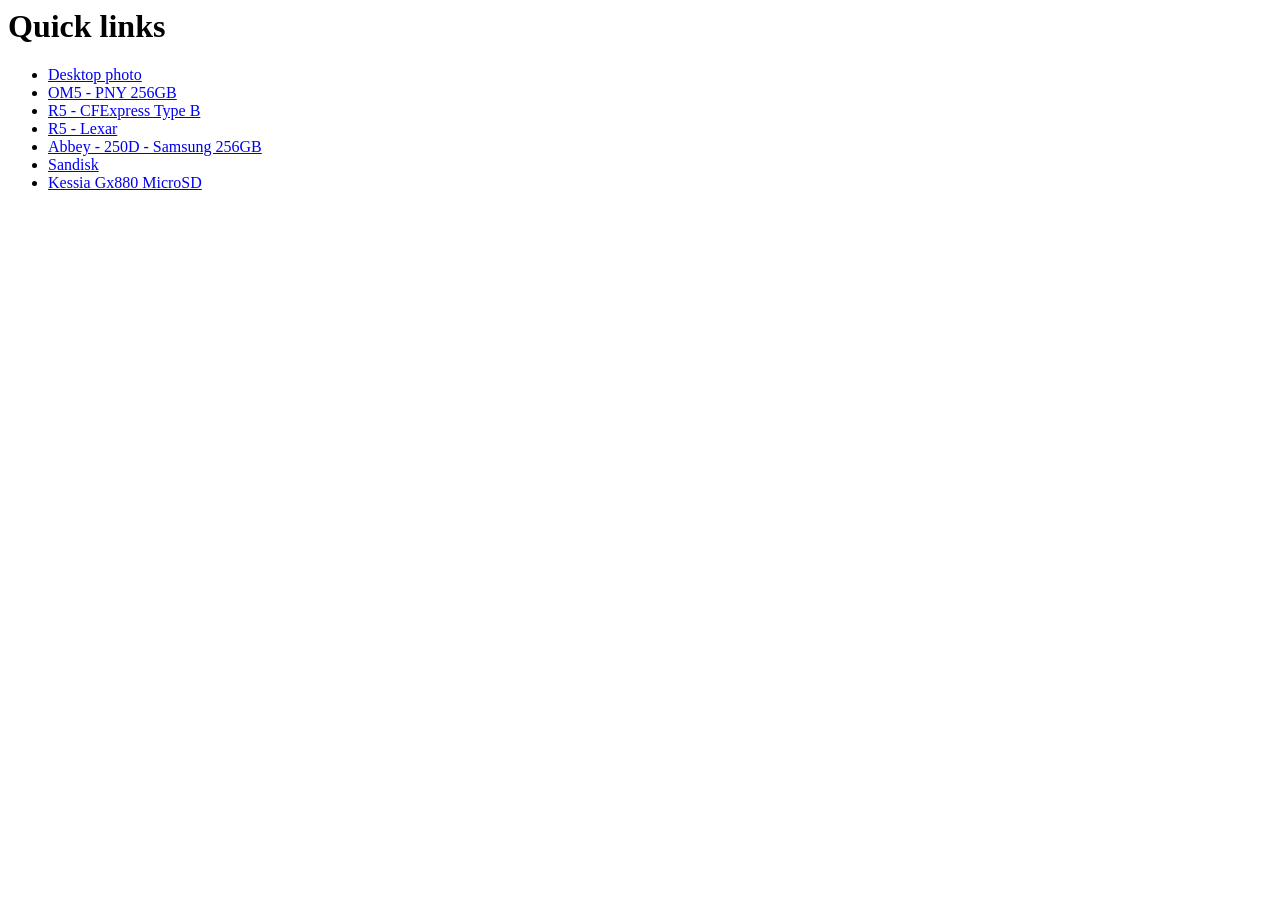
==== src/main/resources/templates/index.html @ c8fca74a "add htmx" ====
<html>
<head>
    <title>Exif Renamer</title>
</head>
<body>
<h1>Quick links</h1>
<p>
<ul>
    <li><a href="/rename-all?directory=/Users/arthurarts/Desktop/photo/">Desktop photo</a></li>
    <li><a href="/rename-all?directory=/Volumes/OM5-256GB/DCIM/">OM5 - PNY 256GB</a></li>
    <li><a href="/rename-all?directory=/Volumes/CFE256GB/DCIM/">R5 - CFExpress Type B</a></li>
    <li><a href="/rename-all?directory=/Volumes/256GBLexar/DCIM/">R5 - Lexar</a></li>
    <li><a href="/rename-all?directory=/Volumes/Abbey250D/DCIM/">Abbey - 250D - Samsung 256GB</a></li>
    <li><a href="/rename-all?directory=/Volumes/EOS_DIGITAL/DCIM/100CANON">Sandisk</a></li>
    <li><a href="/rename-all?directory=/Volumes/LUMIX/DCIM">Kessia Gx880 MicroSD</a></li>
</ul>
</p>
</body>
</html>
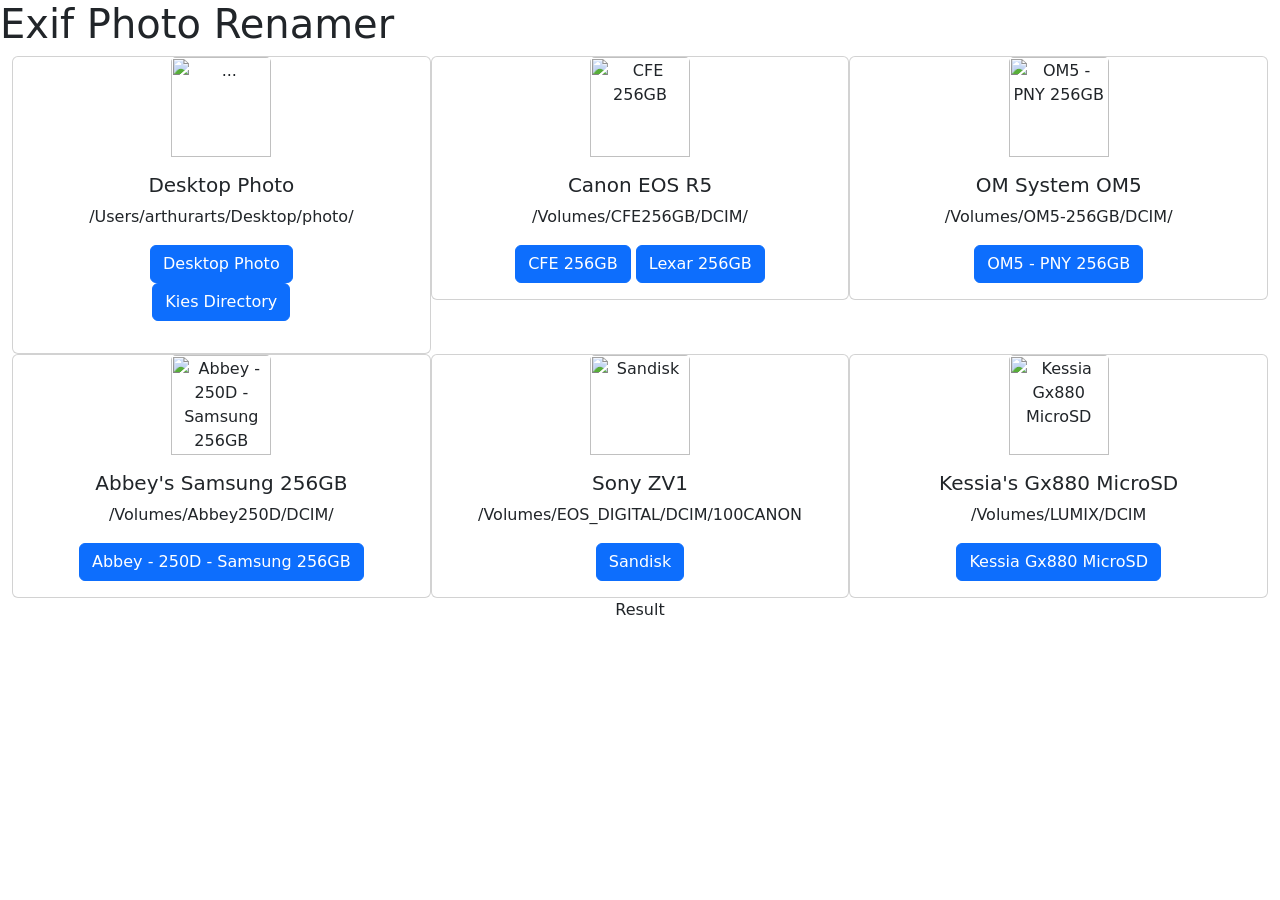
==== commit d5cc92eb: "directory picker wip" ====
--- a/src/main/resources/templates/index.html
+++ b/src/main/resources/templates/index.html
@@ -1,19 +1,131 @@
-<html>
+<html lang="en" data-bs-theme="light">
 <head>
     <title>Exif Renamer</title>
+
+    <link href="https://cdn.jsdelivr.net/npm/bootstrap@5.3.2/dist/css/bootstrap.min.css" rel="stylesheet"
+          integrity="sha384-T3c6CoIi6uLrA9TneNEoa7RxnatzjcDSCmG1MXxSR1GAsXEV/Dwwykc2MPK8M2HN" crossorigin="anonymous">
+    <style>
+        .card-img-small {
+            width: 100px;
+            height: 100px;
+            object-fit: cover;
+
+        }
+    </style>
 </head>
 <body>
-<h1>Quick links</h1>
-<p>
-<ul>
-    <li><a href="/rename-all?directory=/Users/arthurarts/Desktop/photo/">Desktop photo</a></li>
-    <li><a href="/rename-all?directory=/Volumes/OM5-256GB/DCIM/">OM5 - PNY 256GB</a></li>
-    <li><a href="/rename-all?directory=/Volumes/CFE256GB/DCIM/">R5 - CFExpress Type B</a></li>
-    <li><a href="/rename-all?directory=/Volumes/256GBLexar/DCIM/">R5 - Lexar</a></li>
-    <li><a href="/rename-all?directory=/Volumes/Abbey250D/DCIM/">Abbey - 250D - Samsung 256GB</a></li>
-    <li><a href="/rename-all?directory=/Volumes/EOS_DIGITAL/DCIM/100CANON">Sandisk</a></li>
-    <li><a href="/rename-all?directory=/Volumes/LUMIX/DCIM">Kessia Gx880 MicroSD</a></li>
-</ul>
-</p>
+<h1>Exif Photo Renamer</h1>
+
+
+<div class="container-fluid text-center flex-box block px-4">
+    <div class="row align-items-start">
+
+        <div class="card col" style="width: 18rem;">
+            <img src="/img/mbp.jpeg" class="card-img-top card-img-small mx-auto" alt="...">
+            <div class="card-body">
+                <h5 class="card-title">Desktop Photo</h5>
+                <p class="card-text">/Users/arthurarts/Desktop/photo/</p>
+                <a href="#" class="btn btn-primary"
+                   hx-get="rename-all?directory=/Users/arthurarts/Desktop/photo/"
+                   hx-target="#result-container"
+                   hx-swap="innerHTML">Desktop Photo</a>
+
+                <form id="directoryForm" hx-post="/rename-list" hx-trigger="submit" hx-target="#response" hx-swap="innerHTML">
+                    <!-- Hidden file input -->
+                    <input type="file" id="directoryInput" webkitdirectory directory multiple style="display: none;" onchange="submitForm()">
+                    <!-- Visible button to trigger file input -->
+                    <button type="button" class="btn btn-primary" onclick="document.getElementById('directoryInput').click();">
+                        Kies Directory
+                    </button>
+                </form>
+                <ul id="fileList" class="mt-3"></ul>
+
+            </div>
+        </div>
+        <div class="card col" style="width: 18rem;">
+            <img src="/img/r5.jpeg" class="card-img-top card-img-small mx-auto" alt="CFE 256GB">
+            <div class="card-body">
+                <h5 class="card-title">Canon EOS R5</h5>
+                <p class="card-text">/Volumes/CFE256GB/DCIM/</p>
+                <a href="#" ht-get="/rename-all?directory=/Volumes/CFE256GB/DCIM/" class="btn btn-primary">CFE 256GB</a>
+                <a href="#" ht-get="/rename-all?directory=/Volumes/256GBLexar/DCIM/" class="btn btn-primary">Lexar
+                    256GB</a>
+            </div>
+        </div>
+
+        <div class="card col" style="width: 18rem;">
+            <img src="/img/om5.jpeg" class="card-img-top card-img-small mx-auto" alt="OM5 - PNY 256GB">
+            <div class="card-body">
+                <h5 class="card-title">OM System OM5</h5>
+                <p class="card-text">/Volumes/OM5-256GB/DCIM/</p>
+                <a href="#" ht-get="/rename-all?directory=/Volumes/OM5-256GB/DCIM/" class="btn btn-primary">OM5 - PNY
+                    256GB</a>
+            </div>
+        </div>
+
+    </div>
+    <div class="row align-items-start">
+        <div class="card col" style="width: 18rem;">
+            <img src="/img/250D.jpeg" class="card-img-top card-img-small mx-auto" alt="Abbey - 250D - Samsung 256GB">
+            <div class="card-body">
+                <h5 class="card-title">Abbey's Samsung 256GB</h5>
+                <p class="card-text">/Volumes/Abbey250D/DCIM/</p>
+                <a href="#" ht-get="/rename-all?directory=/Volumes/Abbey250D/DCIM/" class="btn btn-primary">Abbey - 250D
+                    - Samsung 256GB</a>
+            </div>
+        </div>
+
+        <div class="card col" style="width: 18rem;">
+            <img src="/img/zv1.jpg" class="card-img-top card-img-small mx-auto" alt="Sandisk">
+            <div class="card-body">
+                <h5 class="card-title">Sony ZV1</h5>
+                <p class="card-text">/Volumes/EOS_DIGITAL/DCIM/100CANON</p>
+                <a href="#" ht-get="/rename-all?directory=/Volumes/EOS_DIGITAL/DCIM/100CANON" class="btn btn-primary">Sandisk</a>
+            </div>
+        </div>
+
+        <div class="card col" style="width: 18rem;">
+            <img src="/img/gx880.jpeg" class="card-img-top card-img-small mx-auto" alt="Kessia Gx880 MicroSD">
+            <div class="card-body">
+                <h5 class="card-title">Kessia's Gx880 MicroSD</h5>
+                <p class="card-text">/Volumes/LUMIX/DCIM</p>
+                <a href="#" ht-get="/rename-all?directory=/Volumes/LUMIX/DCIM" class="btn btn-primary">Kessia Gx880
+                    MicroSD</a>
+            </div>
+        </div>
+
+    </div>
+
+    <div class="container-fluid text-center flex-box block borde" id="result-container">
+        Result
+    </div>
+
+</div>
+<script src="https://cdn.jsdelivr.net/npm/bootstrap@5.3.2/dist/js/bootstrap.bundle.min.js"
+        integrity="sha384-C6RzsynM9kWDrMNeT87bh95OGNyZPhcTNXj1NW7RuBCsyN/o0jlpcV8Qyq46cDfL"
+        crossorigin="anonymous"></script>
+<script src="https://unpkg.com/htmx.org@2.0.2"></script>
+<script>
+    function submitForm() {
+        // Create a FormData object from the form
+        const form = document.getElementById('directoryForm');
+        const formData = new FormData(form);
+
+        // Append the selected files
+        const files = document.getElementById('directoryInput').files;
+        for (let i = 0; i < files.length; i++) {
+            formData.append('files', files[i]);
+        }
+
+        // Send the form data using HTMX
+        htmx.ajax('POST', '/rename-list', {
+            target: '#result-container',
+            swap: 'innerHTML',
+            values: formData
+        });
+    }
+</script>
 </body>
+
+
 </html>
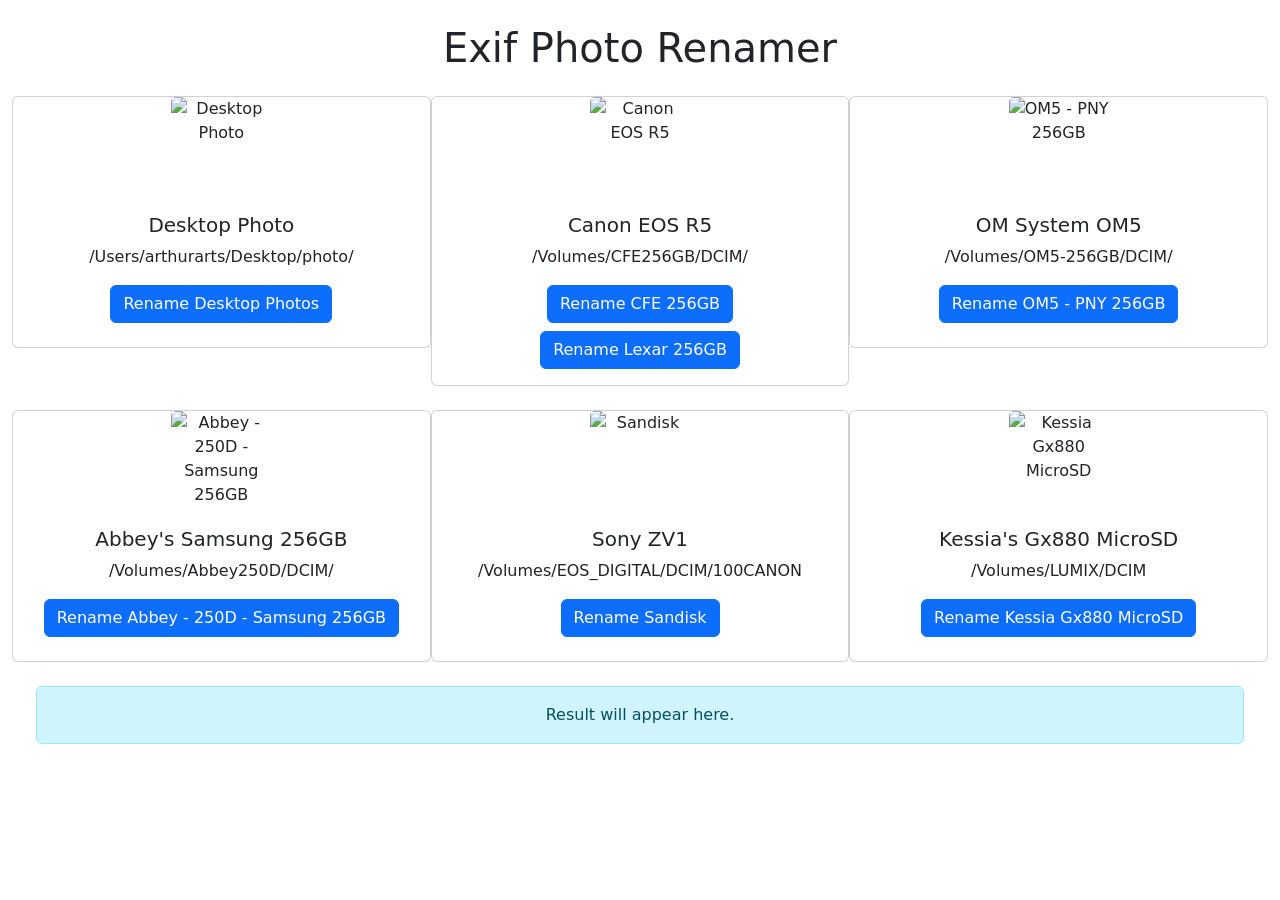
==== commit 964de5eb: "wip" ====
--- a/src/main/resources/templates/index.html
+++ b/src/main/resources/templates/index.html
@@ -1,55 +1,57 @@
-<html lang="en" data-bs-theme="light">
+<!DOCTYPE html>
+<html lang="en" data-bs-theme="light" xmlns:th="http://www.thymeleaf.org">
 <head>
+    <meta charset="UTF-8">
     <title>Exif Renamer</title>
 
+    <!-- Bootstrap CSS -->
     <link href="https://cdn.jsdelivr.net/npm/bootstrap@5.3.2/dist/css/bootstrap.min.css" rel="stylesheet"
           integrity="sha384-T3c6CoIi6uLrA9TneNEoa7RxnatzjcDSCmG1MXxSR1GAsXEV/Dwwykc2MPK8M2HN" crossorigin="anonymous">
+    <!-- HTMX (Single Inclusion) -->
+    <script src="https://unpkg.com/htmx.org@1.9.3"></script>
+
     <style>
         .card-img-small {
             width: 100px;
             height: 100px;
             object-fit: cover;
-
         }
     </style>
 </head>
 <body>
-<h1>Exif Photo Renamer</h1>
+<div class="container-fluid text-center px-4">
+    <h1 class="mt-4">Exif Photo Renamer</h1>
 
-
-<div class="container-fluid text-center flex-box block px-4">
-    <div class="row align-items-start">
-
+    <div class="row align-items-start mt-4">
+        <!-- First Card with Directory Picker -->
         <div class="card col" style="width: 18rem;">
-            <img src="/img/mbp.jpeg" class="card-img-top card-img-small mx-auto" alt="...">
+            <img src="/img/mbp.jpeg" class="card-img-top card-img-small mx-auto" alt="Desktop Photo">
             <div class="card-body">
                 <h5 class="card-title">Desktop Photo</h5>
                 <p class="card-text">/Users/arthurarts/Desktop/photo/</p>
-                <a href="#" class="btn btn-primary"
-                   hx-get="rename-all?directory=/Users/arthurarts/Desktop/photo/"
+
+                <!-- Rename All Button -->
+                <a href="#" class="btn btn-primary mb-2"
+                   hx-get="/rename-all?directory=/Users/arthurarts/Desktop/photo/"
                    hx-target="#result-container"
-                   hx-swap="innerHTML">Desktop Photo</a>
-
-                <form id="directoryForm" hx-post="/rename-list" hx-trigger="submit" hx-target="#response" hx-swap="innerHTML">
-                    <!-- Hidden file input -->
-                    <input type="file" id="directoryInput" webkitdirectory directory multiple style="display: none;" onchange="submitForm()">
-                    <!-- Visible button to trigger file input -->
-                    <button type="button" class="btn btn-primary" onclick="document.getElementById('directoryInput').click();">
-                        Kies Directory
-                    </button>
-                </form>
-                <ul id="fileList" class="mt-3"></ul>
-
+                   hx-swap="innerHTML">Rename Desktop Photos</a>
             </div>
         </div>
+
+        <!-- Other Cards -->
         <div class="card col" style="width: 18rem;">
-            <img src="/img/r5.jpeg" class="card-img-top card-img-small mx-auto" alt="CFE 256GB">
+            <img src="/img/r5.jpeg" class="card-img-top card-img-small mx-auto" alt="Canon EOS R5">
             <div class="card-body">
                 <h5 class="card-title">Canon EOS R5</h5>
                 <p class="card-text">/Volumes/CFE256GB/DCIM/</p>
-                <a href="#" ht-get="/rename-all?directory=/Volumes/CFE256GB/DCIM/" class="btn btn-primary">CFE 256GB</a>
-                <a href="#" ht-get="/rename-all?directory=/Volumes/256GBLexar/DCIM/" class="btn btn-primary">Lexar
-                    256GB</a>
+                <a href="#" class="btn btn-primary mb-2"
+                   hx-get="/rename-all?directory=/Volumes/CFE256GB/DCIM/"
+                   hx-target="#result-container"
+                   hx-swap="innerHTML">Rename CFE 256GB</a>
+                <a href="#" class="btn btn-primary"
+                   hx-get="/rename-all?directory=/Volumes/256GBLexar/DCIM/"
+                   hx-target="#result-container"
+                   hx-swap="innerHTML">Rename Lexar 256GB</a>
             </div>
         </div>
 
@@ -58,20 +60,24 @@
             <div class="card-body">
                 <h5 class="card-title">OM System OM5</h5>
                 <p class="card-text">/Volumes/OM5-256GB/DCIM/</p>
-                <a href="#" ht-get="/rename-all?directory=/Volumes/OM5-256GB/DCIM/" class="btn btn-primary">OM5 - PNY
-                    256GB</a>
+                <a href="#" class="btn btn-primary mb-2"
+                   hx-get="/rename-all?directory=/Volumes/OM5-256GB/DCIM/"
+                   hx-target="#result-container"
+                   hx-swap="innerHTML">Rename OM5 - PNY 256GB</a>
             </div>
         </div>
+    </div>
 
-    </div>
-    <div class="row align-items-start">
+    <div class="row align-items-start mt-4">
         <div class="card col" style="width: 18rem;">
             <img src="/img/250D.jpeg" class="card-img-top card-img-small mx-auto" alt="Abbey - 250D - Samsung 256GB">
             <div class="card-body">
                 <h5 class="card-title">Abbey's Samsung 256GB</h5>
                 <p class="card-text">/Volumes/Abbey250D/DCIM/</p>
-                <a href="#" ht-get="/rename-all?directory=/Volumes/Abbey250D/DCIM/" class="btn btn-primary">Abbey - 250D
-                    - Samsung 256GB</a>
+                <a href="#" class="btn btn-primary mb-2"
+                   hx-get="/rename-all?directory=/Volumes/Abbey250D/DCIM/"
+                   hx-target="#result-container"
+                   hx-swap="innerHTML">Rename Abbey - 250D - Samsung 256GB</a>
             </div>
         </div>
 
@@ -80,7 +86,10 @@
             <div class="card-body">
                 <h5 class="card-title">Sony ZV1</h5>
                 <p class="card-text">/Volumes/EOS_DIGITAL/DCIM/100CANON</p>
-                <a href="#" ht-get="/rename-all?directory=/Volumes/EOS_DIGITAL/DCIM/100CANON" class="btn btn-primary">Sandisk</a>
+                <a href="#" class="btn btn-primary mb-2"
+                   hx-get="/rename-all?directory=/Volumes/EOS_DIGITAL/DCIM/100CANON"
+                   hx-target="#result-container"
+                   hx-swap="innerHTML">Rename Sandisk</a>
             </div>
         </div>
 
@@ -89,43 +98,23 @@
             <div class="card-body">
                 <h5 class="card-title">Kessia's Gx880 MicroSD</h5>
                 <p class="card-text">/Volumes/LUMIX/DCIM</p>
-                <a href="#" ht-get="/rename-all?directory=/Volumes/LUMIX/DCIM" class="btn btn-primary">Kessia Gx880
-                    MicroSD</a>
+                <a href="#" class="btn btn-primary mb-2"
+                   hx-get="/rename-all?directory=/Volumes/LUMIX/DCIM"
+                   hx-target="#result-container"
+                   hx-swap="innerHTML">Rename Kessia Gx880 MicroSD</a>
             </div>
         </div>
-
     </div>
 
-    <div class="container-fluid text-center flex-box block borde" id="result-container">
-        Result
+    <!-- Result Container -->
+    <div class="container-fluid text-center mt-4" id="result-container">
+        <div class="alert alert-info">Result will appear here.</div>
     </div>
+</div>
 
-</div>
+<!-- Bootstrap JS Bundle -->
 <script src="https://cdn.jsdelivr.net/npm/bootstrap@5.3.2/dist/js/bootstrap.bundle.min.js"
         integrity="sha384-C6RzsynM9kWDrMNeT87bh95OGNyZPhcTNXj1NW7RuBCsyN/o0jlpcV8Qyq46cDfL"
         crossorigin="anonymous"></script>
-<script src="https://unpkg.com/htmx.org@2.0.2"></script>
-<script>
-    function submitForm() {
-        // Create a FormData object from the form
-        const form = document.getElementById('directoryForm');
-        const formData = new FormData(form);
-
-        // Append the selected files
-        const files = document.getElementById('directoryInput').files;
-        for (let i = 0; i < files.length; i++) {
-            formData.append('files', files[i]);
-        }
-
-        // Send the form data using HTMX
-        htmx.ajax('POST', '/rename-list', {
-            target: '#result-container',
-            swap: 'innerHTML',
-            values: formData
-        });
-    }
-</script>
 </body>
-
-
-</html>+</html>
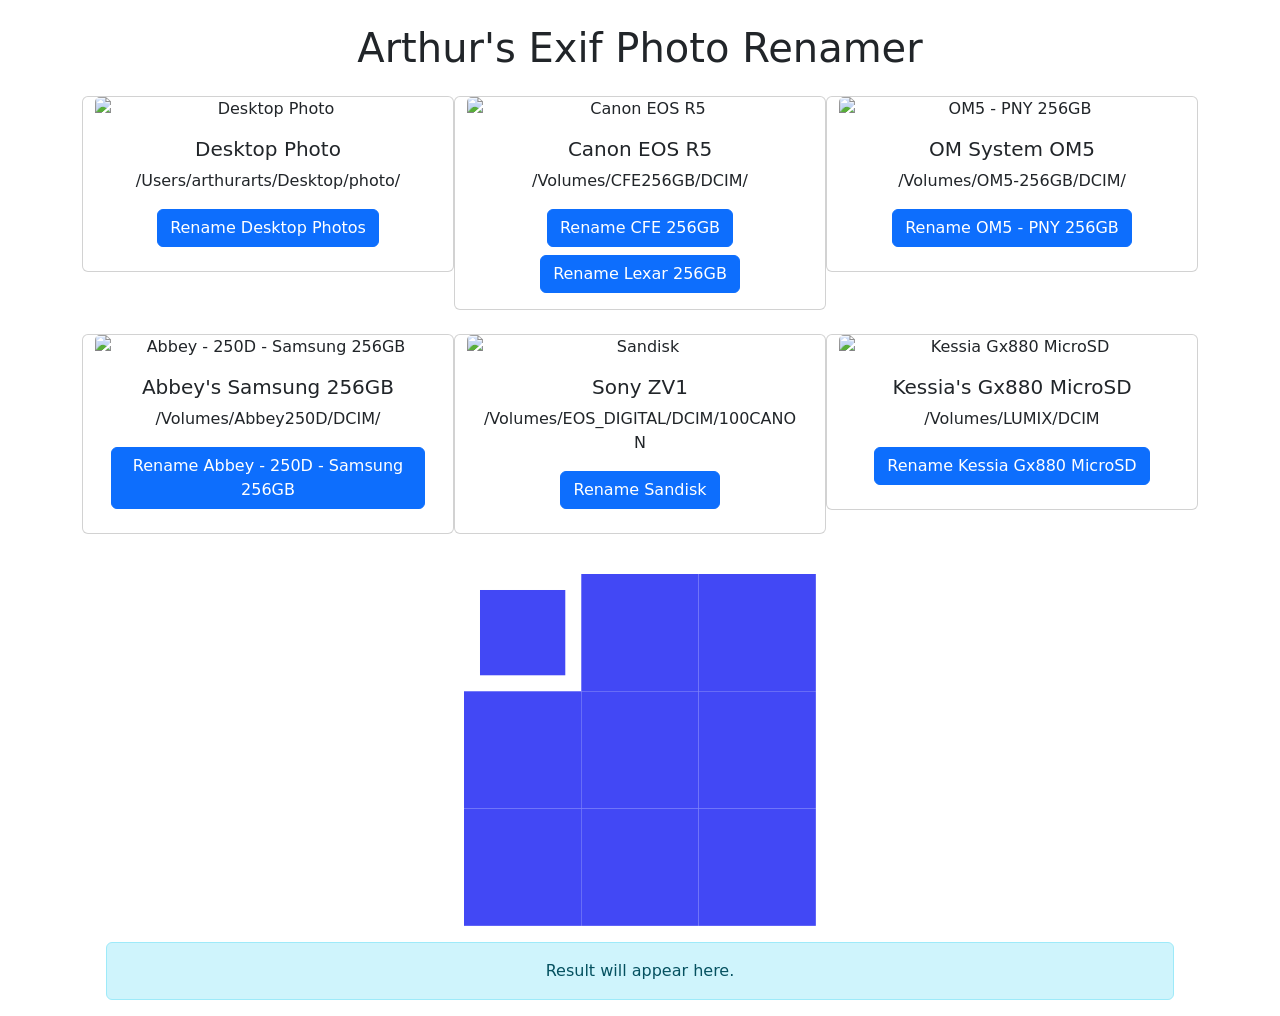
==== commit 234c8ddf: "spinner" ====
--- a/src/main/resources/templates/index.html
+++ b/src/main/resources/templates/index.html
@@ -1,26 +1,18 @@
-<!DOCTYPE html>
+<!doctype html>
 <html lang="en" data-bs-theme="light" xmlns:th="http://www.thymeleaf.org">
 <head>
     <meta charset="UTF-8">
-    <title>Exif Renamer</title>
+    <meta name="viewport" content="width=device-width, initial-scale=1">
+    <title>Arthur's Exif Renamer</title>
 
     <!-- Bootstrap CSS -->
     <link href="https://cdn.jsdelivr.net/npm/bootstrap@5.3.2/dist/css/bootstrap.min.css" rel="stylesheet"
           integrity="sha384-T3c6CoIi6uLrA9TneNEoa7RxnatzjcDSCmG1MXxSR1GAsXEV/Dwwykc2MPK8M2HN" crossorigin="anonymous">
-    <!-- HTMX (Single Inclusion) -->
-    <script src="https://unpkg.com/htmx.org@1.9.3"></script>
-
-    <style>
-        .card-img-small {
-            width: 100px;
-            height: 100px;
-            object-fit: cover;
-        }
-    </style>
+    <link href="/css/user.css" rel="stylesheet">
 </head>
 <body>
-<div class="container-fluid text-center px-4">
-    <h1 class="mt-4">Exif Photo Renamer</h1>
+<div class="container text-center px-4">
+    <h1 class="mt-4">Arthur's Exif Photo Renamer</h1>
 
     <div class="row align-items-start mt-4">
         <!-- First Card with Directory Picker -->
@@ -29,16 +21,13 @@
             <div class="card-body">
                 <h5 class="card-title">Desktop Photo</h5>
                 <p class="card-text">/Users/arthurarts/Desktop/photo/</p>
-
-                <!-- Rename All Button -->
                 <a href="#" class="btn btn-primary mb-2"
-                   hx-get="/rename-all?directory=/Users/arthurarts/Desktop/photo/"
+                   hx-get="/rename-all?directory=/Users/arthurarts/Desktop/photo/te delen"
                    hx-target="#result-container"
-                   hx-swap="innerHTML">Rename Desktop Photos</a>
+                   hx-indicator="#spinner"
+                   hx-swap="innerHTML swap:1s">Rename Desktop Photos</a>
             </div>
         </div>
-
-        <!-- Other Cards -->
         <div class="card col" style="width: 18rem;">
             <img src="/img/r5.jpeg" class="card-img-top card-img-small mx-auto" alt="Canon EOS R5">
             <div class="card-body">
@@ -46,12 +35,14 @@
                 <p class="card-text">/Volumes/CFE256GB/DCIM/</p>
                 <a href="#" class="btn btn-primary mb-2"
                    hx-get="/rename-all?directory=/Volumes/CFE256GB/DCIM/"
-                   hx-target="#result-container"
-                   hx-swap="innerHTML">Rename CFE 256GB</a>
+                  hx-target="#result-container"
+                   hx-indicator="#spinner"
+                   hx-swap="innerHTML swap:1s">Rename CFE 256GB</a>
                 <a href="#" class="btn btn-primary"
                    hx-get="/rename-all?directory=/Volumes/256GBLexar/DCIM/"
-                   hx-target="#result-container"
-                   hx-swap="innerHTML">Rename Lexar 256GB</a>
+                  hx-target="#result-container"
+                   hx-indicator="#spinner"
+                   hx-swap="innerHTML swap:1s">Rename Lexar 256GB</a>
             </div>
         </div>
 
@@ -62,8 +53,9 @@
                 <p class="card-text">/Volumes/OM5-256GB/DCIM/</p>
                 <a href="#" class="btn btn-primary mb-2"
                    hx-get="/rename-all?directory=/Volumes/OM5-256GB/DCIM/"
-                   hx-target="#result-container"
-                   hx-swap="innerHTML">Rename OM5 - PNY 256GB</a>
+                  hx-target="#result-container"
+                   hx-indicator="#spinner"
+                   hx-swap="innerHTML swap:1s">Rename OM5 - PNY 256GB</a>
             </div>
         </div>
     </div>
@@ -76,11 +68,11 @@
                 <p class="card-text">/Volumes/Abbey250D/DCIM/</p>
                 <a href="#" class="btn btn-primary mb-2"
                    hx-get="/rename-all?directory=/Volumes/Abbey250D/DCIM/"
-                   hx-target="#result-container"
-                   hx-swap="innerHTML">Rename Abbey - 250D - Samsung 256GB</a>
+                  hx-target="#result-container"
+                   hx-indicator="#spinner"
+                   hx-swap="innerHTML swap:1s">Rename Abbey - 250D - Samsung 256GB</a>
             </div>
         </div>
-
         <div class="card col" style="width: 18rem;">
             <img src="/img/zv1.jpg" class="card-img-top card-img-small mx-auto" alt="Sandisk">
             <div class="card-body">
@@ -88,11 +80,11 @@
                 <p class="card-text">/Volumes/EOS_DIGITAL/DCIM/100CANON</p>
                 <a href="#" class="btn btn-primary mb-2"
                    hx-get="/rename-all?directory=/Volumes/EOS_DIGITAL/DCIM/100CANON"
-                   hx-target="#result-container"
-                   hx-swap="innerHTML">Rename Sandisk</a>
+                  hx-target="#result-container"
+                   hx-indicator="#spinner"
+                   hx-swap="innerHTML swap:1s">Rename Sandisk</a>
             </div>
         </div>
-
         <div class="card col" style="width: 18rem;">
             <img src="/img/gx880.jpeg" class="card-img-top card-img-small mx-auto" alt="Kessia Gx880 MicroSD">
             <div class="card-body">
@@ -100,19 +92,21 @@
                 <p class="card-text">/Volumes/LUMIX/DCIM</p>
                 <a href="#" class="btn btn-primary mb-2"
                    hx-get="/rename-all?directory=/Volumes/LUMIX/DCIM"
-                   hx-target="#result-container"
-                   hx-swap="innerHTML">Rename Kessia Gx880 MicroSD</a>
+                  hx-target="#result-container"
+                   hx-indicator="#spinner"
+                   hx-swap="innerHTML swap:1s">Rename Kessia Gx880 MicroSD</a>
             </div>
         </div>
     </div>
 
     <!-- Result Container -->
-    <div class="container-fluid text-center mt-4" id="result-container">
-        <div class="alert alert-info">Result will appear here.</div>
+    <div class="container text-center mt-4" id="result-container">
+        <svg class="htmx-indicator" id="spinner" xmlns="http://www.w3.org/2000/svg" width="384" height="384" viewBox="0 0 24 24"><rect width="7.33" height="7.33" x="1" y="1" fill="#4248f5"><animate id="svgSpinnersBlocksWave0" attributeName="x" begin="0;svgSpinnersBlocksWave1.end+0.2s" dur="0.6s" values="1;4;1"/><animate attributeName="y" begin="0;svgSpinnersBlocksWave1.end+0.2s" dur="0.6s" values="1;4;1"/><animate attributeName="width" begin="0;svgSpinnersBlocksWave1.end+0.2s" dur="0.6s" values="7.33;1.33;7.33"/><animate attributeName="height" begin="0;svgSpinnersBlocksWave1.end+0.2s" dur="0.6s" values="7.33;1.33;7.33"/></rect><rect width="7.33" height="7.33" x="8.33" y="1" fill="#4248f5"><animate attributeName="x" begin="svgSpinnersBlocksWave0.begin+0.1s" dur="0.6s" values="8.33;11.33;8.33"/><animate attributeName="y" begin="svgSpinnersBlocksWave0.begin+0.1s" dur="0.6s" values="1;4;1"/><animate attributeName="width" begin="svgSpinnersBlocksWave0.begin+0.1s" dur="0.6s" values="7.33;1.33;7.33"/><animate attributeName="height" begin="svgSpinnersBlocksWave0.begin+0.1s" dur="0.6s" values="7.33;1.33;7.33"/></rect><rect width="7.33" height="7.33" x="1" y="8.33" fill="#4248f5"><animate attributeName="x" begin="svgSpinnersBlocksWave0.begin+0.1s" dur="0.6s" values="1;4;1"/><animate attributeName="y" begin="svgSpinnersBlocksWave0.begin+0.1s" dur="0.6s" values="8.33;11.33;8.33"/><animate attributeName="width" begin="svgSpinnersBlocksWave0.begin+0.1s" dur="0.6s" values="7.33;1.33;7.33"/><animate attributeName="height" begin="svgSpinnersBlocksWave0.begin+0.1s" dur="0.6s" values="7.33;1.33;7.33"/></rect><rect width="7.33" height="7.33" x="15.66" y="1" fill="#4248f5"><animate attributeName="x" begin="svgSpinnersBlocksWave0.begin+0.2s" dur="0.6s" values="15.66;18.66;15.66"/><animate attributeName="y" begin="svgSpinnersBlocksWave0.begin+0.2s" dur="0.6s" values="1;4;1"/><animate attributeName="width" begin="svgSpinnersBlocksWave0.begin+0.2s" dur="0.6s" values="7.33;1.33;7.33"/><animate attributeName="height" begin="svgSpinnersBlocksWave0.begin+0.2s" dur="0.6s" values="7.33;1.33;7.33"/></rect><rect width="7.33" height="7.33" x="8.33" y="8.33" fill="#4248f5"><animate attributeName="x" begin="svgSpinnersBlocksWave0.begin+0.2s" dur="0.6s" values="8.33;11.33;8.33"/><animate attributeName="y" begin="svgSpinnersBlocksWave0.begin+0.2s" dur="0.6s" values="8.33;11.33;8.33"/><animate attributeName="width" begin="svgSpinnersBlocksWave0.begin+0.2s" dur="0.6s" values="7.33;1.33;7.33"/><animate attributeName="height" begin="svgSpinnersBlocksWave0.begin+0.2s" dur="0.6s" values="7.33;1.33;7.33"/></rect><rect width="7.33" height="7.33" x="1" y="15.66" fill="#4248f5"><animate attributeName="x" begin="svgSpinnersBlocksWave0.begin+0.2s" dur="0.6s" values="1;4;1"/><animate attributeName="y" begin="svgSpinnersBlocksWave0.begin+0.2s" dur="0.6s" values="15.66;18.66;15.66"/><animate attributeName="width" begin="svgSpinnersBlocksWave0.begin+0.2s" dur="0.6s" values="7.33;1.33;7.33"/><animate attributeName="height" begin="svgSpinnersBlocksWave0.begin+0.2s" dur="0.6s" values="7.33;1.33;7.33"/></rect><rect width="7.33" height="7.33" x="15.66" y="8.33" fill="#4248f5"><animate attributeName="x" begin="svgSpinnersBlocksWave0.begin+0.3s" dur="0.6s" values="15.66;18.66;15.66"/><animate attributeName="y" begin="svgSpinnersBlocksWave0.begin+0.3s" dur="0.6s" values="8.33;11.33;8.33"/><animate attributeName="width" begin="svgSpinnersBlocksWave0.begin+0.3s" dur="0.6s" values="7.33;1.33;7.33"/><animate attributeName="height" begin="svgSpinnersBlocksWave0.begin+0.3s" dur="0.6s" values="7.33;1.33;7.33"/></rect><rect width="7.33" height="7.33" x="8.33" y="15.66" fill="#4248f5"><animate attributeName="x" begin="svgSpinnersBlocksWave0.begin+0.3s" dur="0.6s" values="8.33;11.33;8.33"/><animate attributeName="y" begin="svgSpinnersBlocksWave0.begin+0.3s" dur="0.6s" values="15.66;18.66;15.66"/><animate attributeName="width" begin="svgSpinnersBlocksWave0.begin+0.3s" dur="0.6s" values="7.33;1.33;7.33"/><animate attributeName="height" begin="svgSpinnersBlocksWave0.begin+0.3s" dur="0.6s" values="7.33;1.33;7.33"/></rect><rect width="7.33" height="7.33" x="15.66" y="15.66" fill="#4248f5"><animate id="svgSpinnersBlocksWave1" attributeName="x" begin="svgSpinnersBlocksWave0.begin+0.4s" dur="0.6s" values="15.66;18.66;15.66"/><animate attributeName="y" begin="svgSpinnersBlocksWave0.begin+0.4s" dur="0.6s" values="15.66;18.66;15.66"/><animate attributeName="width" begin="svgSpinnersBlocksWave0.begin+0.4s" dur="0.6s" values="7.33;1.33;7.33"/><animate attributeName="height" begin="svgSpinnersBlocksWave0.begin+0.4s" dur="0.6s" values="7.33;1.33;7.33"/></rect></svg>
+        <div class="alert alert-info htmx-indicator title">Result will appear here.</div>
     </div>
 </div>
 
-<!-- Bootstrap JS Bundle -->
+<script src="https://unpkg.com/htmx.org@2.0.2"></script>
 <script src="https://cdn.jsdelivr.net/npm/bootstrap@5.3.2/dist/js/bootstrap.bundle.min.js"
         integrity="sha384-C6RzsynM9kWDrMNeT87bh95OGNyZPhcTNXj1NW7RuBCsyN/o0jlpcV8Qyq46cDfL"
         crossorigin="anonymous"></script>
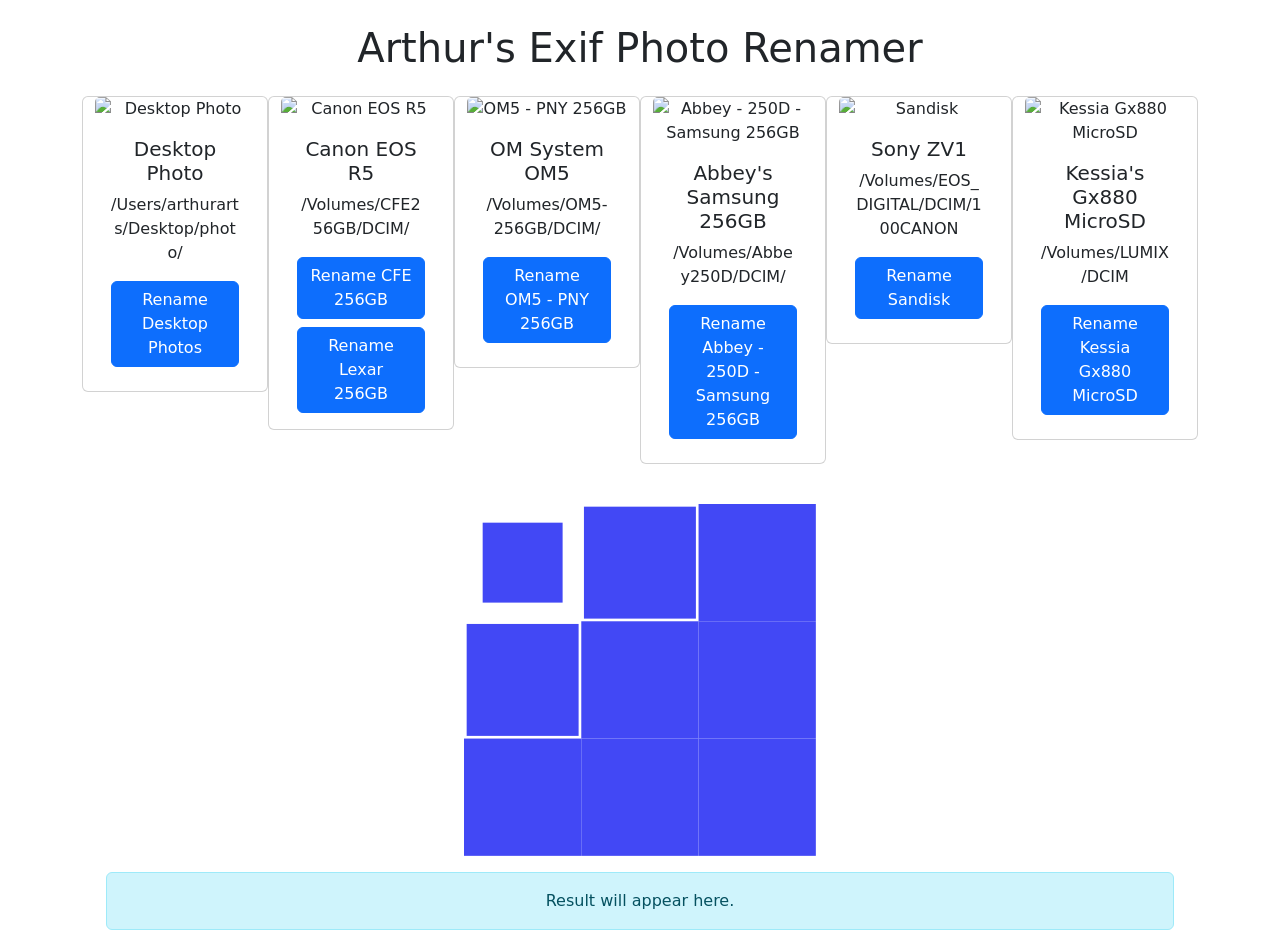
==== commit 756286bc: "style" ====
--- a/src/main/resources/templates/index.html
+++ b/src/main/resources/templates/index.html
@@ -1,5 +1,5 @@
 <!doctype html>
-<html lang="en" data-bs-theme="light" xmlns:th="http://www.thymeleaf.org">
+<html lang="en" data-bs-theme="light">
 <head>
     <meta charset="UTF-8">
     <meta name="viewport" content="width=device-width, initial-scale=1">
@@ -35,12 +35,12 @@
                 <p class="card-text">/Volumes/CFE256GB/DCIM/</p>
                 <a href="#" class="btn btn-primary mb-2"
                    hx-get="/rename-all?directory=/Volumes/CFE256GB/DCIM/"
-                  hx-target="#result-container"
+                   hx-target="#result-container"
                    hx-indicator="#spinner"
                    hx-swap="innerHTML swap:1s">Rename CFE 256GB</a>
                 <a href="#" class="btn btn-primary"
                    hx-get="/rename-all?directory=/Volumes/256GBLexar/DCIM/"
-                  hx-target="#result-container"
+                   hx-target="#result-container"
                    hx-indicator="#spinner"
                    hx-swap="innerHTML swap:1s">Rename Lexar 256GB</a>
             </div>
@@ -53,14 +53,11 @@
                 <p class="card-text">/Volumes/OM5-256GB/DCIM/</p>
                 <a href="#" class="btn btn-primary mb-2"
                    hx-get="/rename-all?directory=/Volumes/OM5-256GB/DCIM/"
-                  hx-target="#result-container"
+                   hx-target="#result-container"
                    hx-indicator="#spinner"
                    hx-swap="innerHTML swap:1s">Rename OM5 - PNY 256GB</a>
             </div>
         </div>
-    </div>
-
-    <div class="row align-items-start mt-4">
         <div class="card col" style="width: 18rem;">
             <img src="/img/250D.jpeg" class="card-img-top card-img-small mx-auto" alt="Abbey - 250D - Samsung 256GB">
             <div class="card-body">
@@ -68,7 +65,7 @@
                 <p class="card-text">/Volumes/Abbey250D/DCIM/</p>
                 <a href="#" class="btn btn-primary mb-2"
                    hx-get="/rename-all?directory=/Volumes/Abbey250D/DCIM/"
-                  hx-target="#result-container"
+                   hx-target="#result-container"
                    hx-indicator="#spinner"
                    hx-swap="innerHTML swap:1s">Rename Abbey - 250D - Samsung 256GB</a>
             </div>
@@ -80,7 +77,7 @@
                 <p class="card-text">/Volumes/EOS_DIGITAL/DCIM/100CANON</p>
                 <a href="#" class="btn btn-primary mb-2"
                    hx-get="/rename-all?directory=/Volumes/EOS_DIGITAL/DCIM/100CANON"
-                  hx-target="#result-container"
+                   hx-target="#result-container"
                    hx-indicator="#spinner"
                    hx-swap="innerHTML swap:1s">Rename Sandisk</a>
             </div>
@@ -92,7 +89,7 @@
                 <p class="card-text">/Volumes/LUMIX/DCIM</p>
                 <a href="#" class="btn btn-primary mb-2"
                    hx-get="/rename-all?directory=/Volumes/LUMIX/DCIM"
-                  hx-target="#result-container"
+                   hx-target="#result-container"
                    hx-indicator="#spinner"
                    hx-swap="innerHTML swap:1s">Rename Kessia Gx880 MicroSD</a>
             </div>
@@ -101,7 +98,94 @@
 
     <!-- Result Container -->
     <div class="container text-center mt-4" id="result-container">
-        <svg class="htmx-indicator" id="spinner" xmlns="http://www.w3.org/2000/svg" width="384" height="384" viewBox="0 0 24 24"><rect width="7.33" height="7.33" x="1" y="1" fill="#4248f5"><animate id="svgSpinnersBlocksWave0" attributeName="x" begin="0;svgSpinnersBlocksWave1.end+0.2s" dur="0.6s" values="1;4;1"/><animate attributeName="y" begin="0;svgSpinnersBlocksWave1.end+0.2s" dur="0.6s" values="1;4;1"/><animate attributeName="width" begin="0;svgSpinnersBlocksWave1.end+0.2s" dur="0.6s" values="7.33;1.33;7.33"/><animate attributeName="height" begin="0;svgSpinnersBlocksWave1.end+0.2s" dur="0.6s" values="7.33;1.33;7.33"/></rect><rect width="7.33" height="7.33" x="8.33" y="1" fill="#4248f5"><animate attributeName="x" begin="svgSpinnersBlocksWave0.begin+0.1s" dur="0.6s" values="8.33;11.33;8.33"/><animate attributeName="y" begin="svgSpinnersBlocksWave0.begin+0.1s" dur="0.6s" values="1;4;1"/><animate attributeName="width" begin="svgSpinnersBlocksWave0.begin+0.1s" dur="0.6s" values="7.33;1.33;7.33"/><animate attributeName="height" begin="svgSpinnersBlocksWave0.begin+0.1s" dur="0.6s" values="7.33;1.33;7.33"/></rect><rect width="7.33" height="7.33" x="1" y="8.33" fill="#4248f5"><animate attributeName="x" begin="svgSpinnersBlocksWave0.begin+0.1s" dur="0.6s" values="1;4;1"/><animate attributeName="y" begin="svgSpinnersBlocksWave0.begin+0.1s" dur="0.6s" values="8.33;11.33;8.33"/><animate attributeName="width" begin="svgSpinnersBlocksWave0.begin+0.1s" dur="0.6s" values="7.33;1.33;7.33"/><animate attributeName="height" begin="svgSpinnersBlocksWave0.begin+0.1s" dur="0.6s" values="7.33;1.33;7.33"/></rect><rect width="7.33" height="7.33" x="15.66" y="1" fill="#4248f5"><animate attributeName="x" begin="svgSpinnersBlocksWave0.begin+0.2s" dur="0.6s" values="15.66;18.66;15.66"/><animate attributeName="y" begin="svgSpinnersBlocksWave0.begin+0.2s" dur="0.6s" values="1;4;1"/><animate attributeName="width" begin="svgSpinnersBlocksWave0.begin+0.2s" dur="0.6s" values="7.33;1.33;7.33"/><animate attributeName="height" begin="svgSpinnersBlocksWave0.begin+0.2s" dur="0.6s" values="7.33;1.33;7.33"/></rect><rect width="7.33" height="7.33" x="8.33" y="8.33" fill="#4248f5"><animate attributeName="x" begin="svgSpinnersBlocksWave0.begin+0.2s" dur="0.6s" values="8.33;11.33;8.33"/><animate attributeName="y" begin="svgSpinnersBlocksWave0.begin+0.2s" dur="0.6s" values="8.33;11.33;8.33"/><animate attributeName="width" begin="svgSpinnersBlocksWave0.begin+0.2s" dur="0.6s" values="7.33;1.33;7.33"/><animate attributeName="height" begin="svgSpinnersBlocksWave0.begin+0.2s" dur="0.6s" values="7.33;1.33;7.33"/></rect><rect width="7.33" height="7.33" x="1" y="15.66" fill="#4248f5"><animate attributeName="x" begin="svgSpinnersBlocksWave0.begin+0.2s" dur="0.6s" values="1;4;1"/><animate attributeName="y" begin="svgSpinnersBlocksWave0.begin+0.2s" dur="0.6s" values="15.66;18.66;15.66"/><animate attributeName="width" begin="svgSpinnersBlocksWave0.begin+0.2s" dur="0.6s" values="7.33;1.33;7.33"/><animate attributeName="height" begin="svgSpinnersBlocksWave0.begin+0.2s" dur="0.6s" values="7.33;1.33;7.33"/></rect><rect width="7.33" height="7.33" x="15.66" y="8.33" fill="#4248f5"><animate attributeName="x" begin="svgSpinnersBlocksWave0.begin+0.3s" dur="0.6s" values="15.66;18.66;15.66"/><animate attributeName="y" begin="svgSpinnersBlocksWave0.begin+0.3s" dur="0.6s" values="8.33;11.33;8.33"/><animate attributeName="width" begin="svgSpinnersBlocksWave0.begin+0.3s" dur="0.6s" values="7.33;1.33;7.33"/><animate attributeName="height" begin="svgSpinnersBlocksWave0.begin+0.3s" dur="0.6s" values="7.33;1.33;7.33"/></rect><rect width="7.33" height="7.33" x="8.33" y="15.66" fill="#4248f5"><animate attributeName="x" begin="svgSpinnersBlocksWave0.begin+0.3s" dur="0.6s" values="8.33;11.33;8.33"/><animate attributeName="y" begin="svgSpinnersBlocksWave0.begin+0.3s" dur="0.6s" values="15.66;18.66;15.66"/><animate attributeName="width" begin="svgSpinnersBlocksWave0.begin+0.3s" dur="0.6s" values="7.33;1.33;7.33"/><animate attributeName="height" begin="svgSpinnersBlocksWave0.begin+0.3s" dur="0.6s" values="7.33;1.33;7.33"/></rect><rect width="7.33" height="7.33" x="15.66" y="15.66" fill="#4248f5"><animate id="svgSpinnersBlocksWave1" attributeName="x" begin="svgSpinnersBlocksWave0.begin+0.4s" dur="0.6s" values="15.66;18.66;15.66"/><animate attributeName="y" begin="svgSpinnersBlocksWave0.begin+0.4s" dur="0.6s" values="15.66;18.66;15.66"/><animate attributeName="width" begin="svgSpinnersBlocksWave0.begin+0.4s" dur="0.6s" values="7.33;1.33;7.33"/><animate attributeName="height" begin="svgSpinnersBlocksWave0.begin+0.4s" dur="0.6s" values="7.33;1.33;7.33"/></rect></svg>
+        <svg class="htmx-indicator" id="spinner" xmlns="http://www.w3.org/2000/svg" width="384" height="384"
+             viewBox="0 0 24 24">
+            <rect width="7.33" height="7.33" x="1" y="1" fill="#4248f5">
+                <animate id="svgSpinnersBlocksWave0" attributeName="x" begin="0;svgSpinnersBlocksWave1.end+0.2s"
+                         dur="0.6s" values="1;4;1"/>
+                <animate attributeName="y" begin="0;svgSpinnersBlocksWave1.end+0.2s" dur="0.6s" values="1;4;1"/>
+                <animate attributeName="width" begin="0;svgSpinnersBlocksWave1.end+0.2s" dur="0.6s"
+                         values="7.33;1.33;7.33"/>
+                <animate attributeName="height" begin="0;svgSpinnersBlocksWave1.end+0.2s" dur="0.6s"
+                         values="7.33;1.33;7.33"/>
+            </rect>
+            <rect width="7.33" height="7.33" x="8.33" y="1" fill="#4248f5">
+                <animate attributeName="x" begin="svgSpinnersBlocksWave0.begin+0.1s" dur="0.6s"
+                         values="8.33;11.33;8.33"/>
+                <animate attributeName="y" begin="svgSpinnersBlocksWave0.begin+0.1s" dur="0.6s" values="1;4;1"/>
+                <animate attributeName="width" begin="svgSpinnersBlocksWave0.begin+0.1s" dur="0.6s"
+                         values="7.33;1.33;7.33"/>
+                <animate attributeName="height" begin="svgSpinnersBlocksWave0.begin+0.1s" dur="0.6s"
+                         values="7.33;1.33;7.33"/>
+            </rect>
+            <rect width="7.33" height="7.33" x="1" y="8.33" fill="#4248f5">
+                <animate attributeName="x" begin="svgSpinnersBlocksWave0.begin+0.1s" dur="0.6s" values="1;4;1"/>
+                <animate attributeName="y" begin="svgSpinnersBlocksWave0.begin+0.1s" dur="0.6s"
+                         values="8.33;11.33;8.33"/>
+                <animate attributeName="width" begin="svgSpinnersBlocksWave0.begin+0.1s" dur="0.6s"
+                         values="7.33;1.33;7.33"/>
+                <animate attributeName="height" begin="svgSpinnersBlocksWave0.begin+0.1s" dur="0.6s"
+                         values="7.33;1.33;7.33"/>
+            </rect>
+            <rect width="7.33" height="7.33" x="15.66" y="1" fill="#4248f5">
+                <animate attributeName="x" begin="svgSpinnersBlocksWave0.begin+0.2s" dur="0.6s"
+                         values="15.66;18.66;15.66"/>
+                <animate attributeName="y" begin="svgSpinnersBlocksWave0.begin+0.2s" dur="0.6s" values="1;4;1"/>
+                <animate attributeName="width" begin="svgSpinnersBlocksWave0.begin+0.2s" dur="0.6s"
+                         values="7.33;1.33;7.33"/>
+                <animate attributeName="height" begin="svgSpinnersBlocksWave0.begin+0.2s" dur="0.6s"
+                         values="7.33;1.33;7.33"/>
+            </rect>
+            <rect width="7.33" height="7.33" x="8.33" y="8.33" fill="#4248f5">
+                <animate attributeName="x" begin="svgSpinnersBlocksWave0.begin+0.2s" dur="0.6s"
+                         values="8.33;11.33;8.33"/>
+                <animate attributeName="y" begin="svgSpinnersBlocksWave0.begin+0.2s" dur="0.6s"
+                         values="8.33;11.33;8.33"/>
+                <animate attributeName="width" begin="svgSpinnersBlocksWave0.begin+0.2s" dur="0.6s"
+                         values="7.33;1.33;7.33"/>
+                <animate attributeName="height" begin="svgSpinnersBlocksWave0.begin+0.2s" dur="0.6s"
+                         values="7.33;1.33;7.33"/>
+            </rect>
+            <rect width="7.33" height="7.33" x="1" y="15.66" fill="#4248f5">
+                <animate attributeName="x" begin="svgSpinnersBlocksWave0.begin+0.2s" dur="0.6s" values="1;4;1"/>
+                <animate attributeName="y" begin="svgSpinnersBlocksWave0.begin+0.2s" dur="0.6s"
+                         values="15.66;18.66;15.66"/>
+                <animate attributeName="width" begin="svgSpinnersBlocksWave0.begin+0.2s" dur="0.6s"
+                         values="7.33;1.33;7.33"/>
+                <animate attributeName="height" begin="svgSpinnersBlocksWave0.begin+0.2s" dur="0.6s"
+                         values="7.33;1.33;7.33"/>
+            </rect>
+            <rect width="7.33" height="7.33" x="15.66" y="8.33" fill="#4248f5">
+                <animate attributeName="x" begin="svgSpinnersBlocksWave0.begin+0.3s" dur="0.6s"
+                         values="15.66;18.66;15.66"/>
+                <animate attributeName="y" begin="svgSpinnersBlocksWave0.begin+0.3s" dur="0.6s"
+                         values="8.33;11.33;8.33"/>
+                <animate attributeName="width" begin="svgSpinnersBlocksWave0.begin+0.3s" dur="0.6s"
+                         values="7.33;1.33;7.33"/>
+                <animate attributeName="height" begin="svgSpinnersBlocksWave0.begin+0.3s" dur="0.6s"
+                         values="7.33;1.33;7.33"/>
+            </rect>
+            <rect width="7.33" height="7.33" x="8.33" y="15.66" fill="#4248f5">
+                <animate attributeName="x" begin="svgSpinnersBlocksWave0.begin+0.3s" dur="0.6s"
+                         values="8.33;11.33;8.33"/>
+                <animate attributeName="y" begin="svgSpinnersBlocksWave0.begin+0.3s" dur="0.6s"
+                         values="15.66;18.66;15.66"/>
+                <animate attributeName="width" begin="svgSpinnersBlocksWave0.begin+0.3s" dur="0.6s"
+                         values="7.33;1.33;7.33"/>
+                <animate attributeName="height" begin="svgSpinnersBlocksWave0.begin+0.3s" dur="0.6s"
+                         values="7.33;1.33;7.33"/>
+            </rect>
+            <rect width="7.33" height="7.33" x="15.66" y="15.66" fill="#4248f5">
+                <animate id="svgSpinnersBlocksWave1" attributeName="x" begin="svgSpinnersBlocksWave0.begin+0.4s"
+                         dur="0.6s" values="15.66;18.66;15.66"/>
+                <animate attributeName="y" begin="svgSpinnersBlocksWave0.begin+0.4s" dur="0.6s"
+                         values="15.66;18.66;15.66"/>
+                <animate attributeName="width" begin="svgSpinnersBlocksWave0.begin+0.4s" dur="0.6s"
+                         values="7.33;1.33;7.33"/>
+                <animate attributeName="height" begin="svgSpinnersBlocksWave0.begin+0.4s" dur="0.6s"
+                         values="7.33;1.33;7.33"/>
+            </rect>
+        </svg>
         <div class="alert alert-info htmx-indicator title">Result will appear here.</div>
     </div>
 </div>
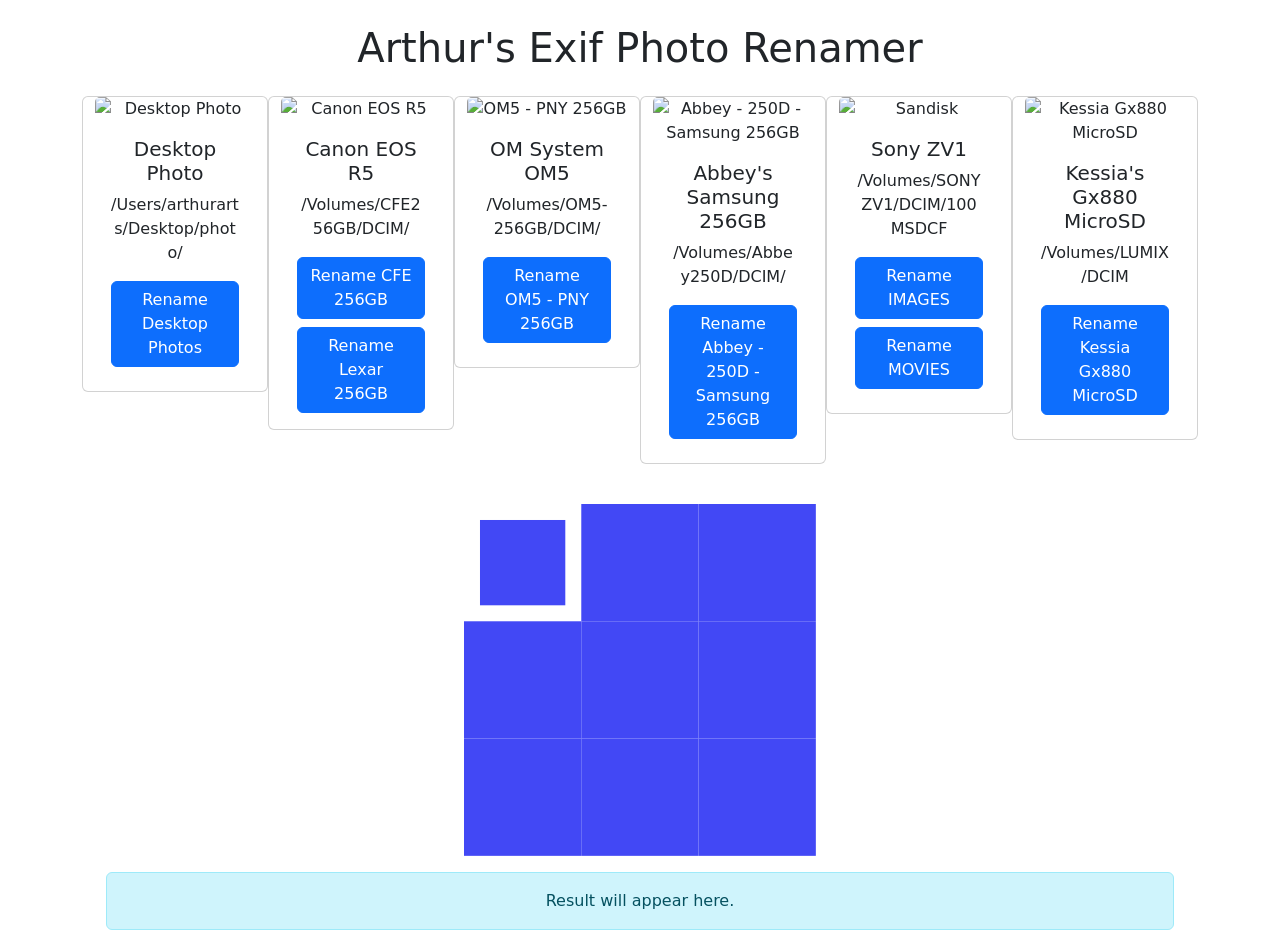
==== commit 69dfca14: "refine" ====
--- a/src/main/resources/templates/index.html
+++ b/src/main/resources/templates/index.html
@@ -22,7 +22,7 @@
                 <h5 class="card-title">Desktop Photo</h5>
                 <p class="card-text">/Users/arthurarts/Desktop/photo/</p>
                 <a href="#" class="btn btn-primary mb-2"
-                   hx-get="/rename-all?directory=/Users/arthurarts/Desktop/photo/te delen"
+                   hx-get="/rename-all?directory=/Users/arthurarts/Desktop/photo/"
                    hx-target="#result-container"
                    hx-indicator="#spinner"
                    hx-swap="innerHTML swap:1s">Rename Desktop Photos</a>
@@ -74,12 +74,17 @@
             <img src="/img/zv1.jpg" class="card-img-top card-img-small mx-auto" alt="Sandisk">
             <div class="card-body">
                 <h5 class="card-title">Sony ZV1</h5>
-                <p class="card-text">/Volumes/EOS_DIGITAL/DCIM/100CANON</p>
-                <a href="#" class="btn btn-primary mb-2"
-                   hx-get="/rename-all?directory=/Volumes/EOS_DIGITAL/DCIM/100CANON"
-                   hx-target="#result-container"
-                   hx-indicator="#spinner"
-                   hx-swap="innerHTML swap:1s">Rename Sandisk</a>
+                <p class="card-text">/Volumes/SONYZV1/DCIM/100MSDCF</p>
+                <a href="#" class="btn btn-primary mb-2"
+                   hx-get="/rename-all?directory=/Volumes/SONYZV1/DCIM/100MSDCF"
+                   hx-target="#result-container"
+                   hx-indicator="#spinner"
+                   hx-swap="innerHTML swap:1s">Rename IMAGES</a>
+                <a href="#" class="btn btn-primary mb-2"
+                   hx-get="/rename-all?directory=/Volumes/SONYZV1/PRIVATE/M4ROOT/CLIP"
+                   hx-target="#result-container"
+                   hx-indicator="#spinner"
+                   hx-swap="innerHTML swap:1s">Rename MOVIES</a>
             </div>
         </div>
         <div class="card col" style="width: 18rem;">
